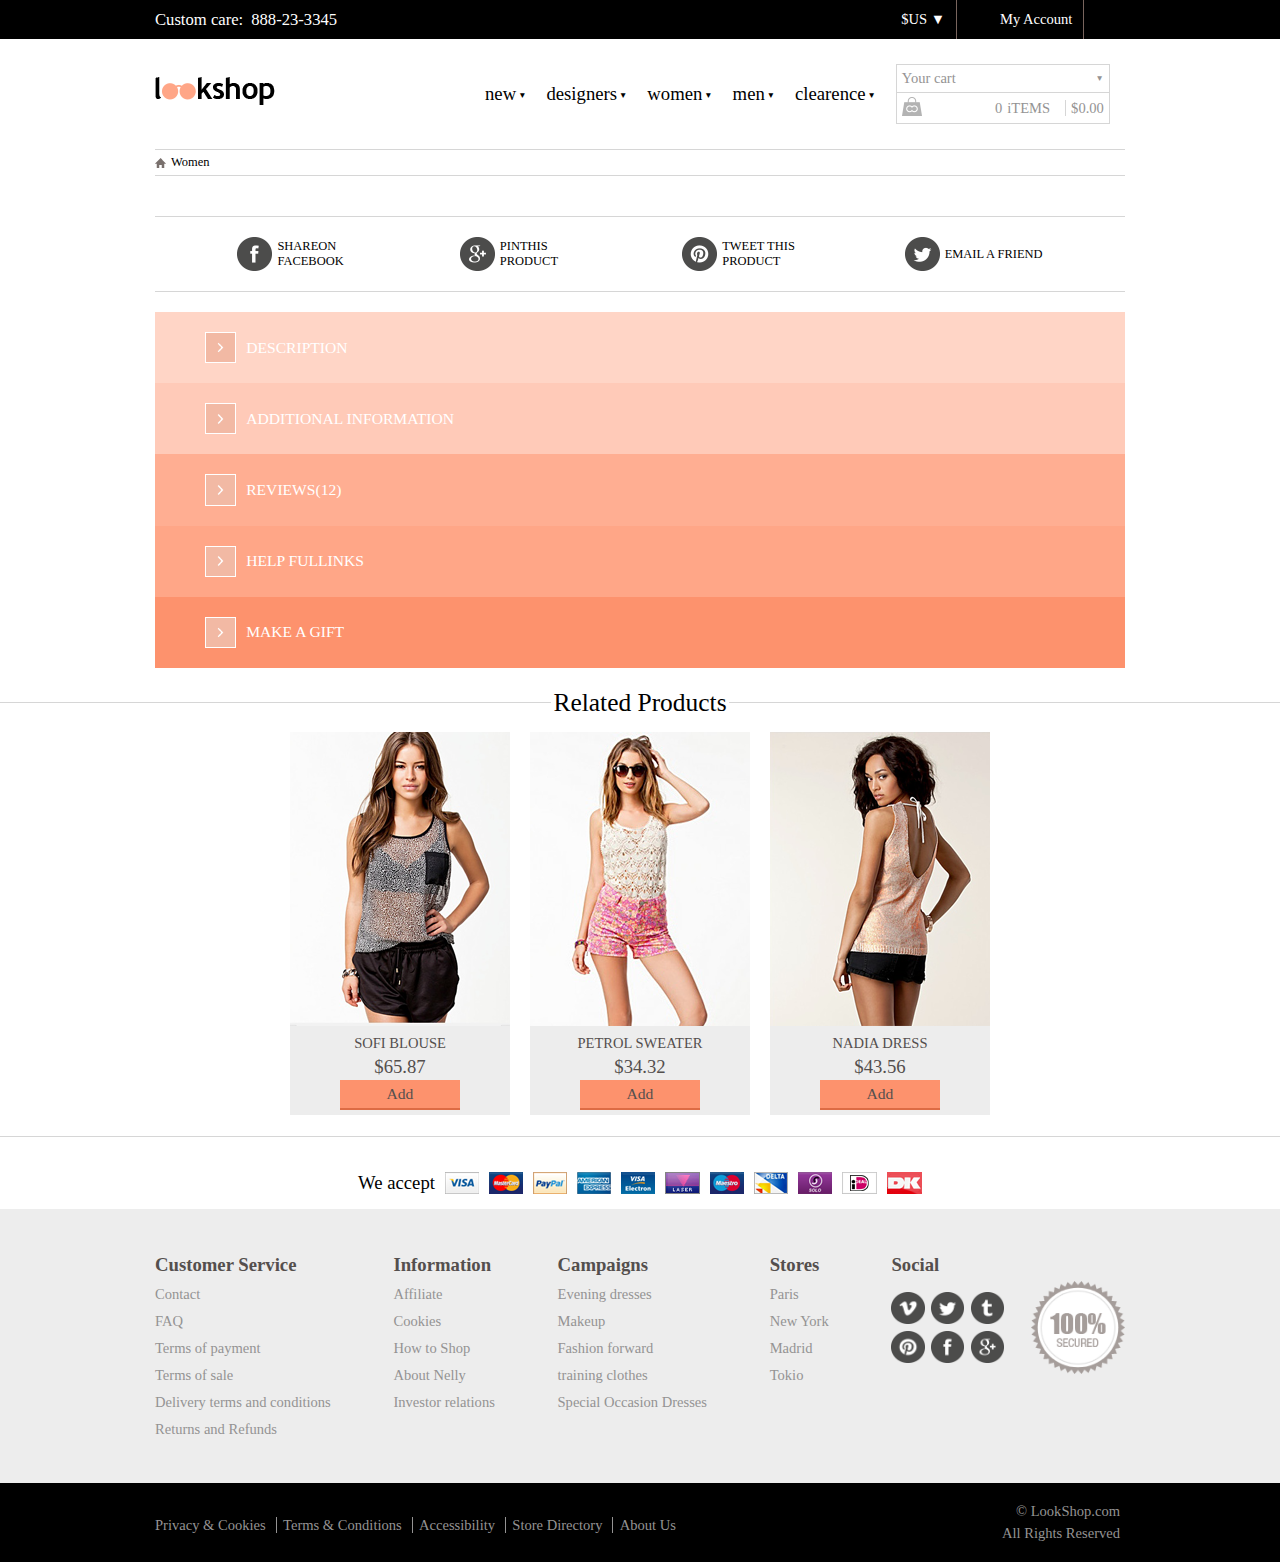
==== product.html @ 2f867f4f "test-5" ====
<!DOCTYPE html>

<html lang="en">
<head>
    <meta charset="UTF-8">
    <meta name="viewport" content="width=device-width, initial-scale=1.0">
    <title>Document</title>
    <link rel="stylesheet" href="./blocks/css/index.css">
</head>
<body>

    <header class="header"></header>
    
    <main class="main">
        <div class="content-product">
            <div class="seit-nav">
                <img src="./images/images__product/Home.png" alt="">
                <p>Women</p>
            </div>

            <!-- Content Render -->
            <div class="product-wrapp-wrapper">
                <!-- <div class="product-wrapper">
                    <div class="img-prod">
                        <div max-img><img src="./images/images__product/Layer_30.png" alt=""></div>
                        <div class="mini-img">
                            <img src="./images/images__product/Layer_30_copy.png" alt="">
                            <img src="./images/images__product/Layer_31.png" alt="">
                            <img src="./images/images__product/Layer_32.png" alt="">
                            <img src="./images/images__product/Layer_33.png" alt="">
                        </div>
                    </div>
                    <div class="prod-info">
                        <div class="nav-back">
                            <img src="./images/imeges__menu/sl-btn-left.png" alt="">
                            <p>Back to</p>
                            <span>Women's Clothing</span>
                        </div>
                        <div class="prod-name"><p>Sofi Blouse</p></div>
                        <div class="preis-reviews">
                            <div class="preis"><span>$</span><p data-preis="preis">98.95</p></div>
                            <div class="reviews">
                                <p data-reviews="reviews">12<span>reviews</span></p>
                                <div class="rev-wrapp">
                                    <span></span>
                                    <span></span>
                                    <span></span>
                                    <span></span>
                                    <span></span>
                                </div>
                            </div>
                        </div>
                        <div class="general-text"><p>Lorem ipsum dolor sit amet consectetur adipisicing elit. Neque obcaecati quisquam, sapiente dolorem molestias fugiat magni facilis quasi debitis distinctio necessitatibus inventore odit veniam, esse dolorum suscipit, corrupti aliquid nostrum!</p></div>
                        <div class="size-color">
                            <div class="size-option">
                                <select name="size" id="">
                                    <option value="10">Select size</option>
                                    <option value="20">20</option>
                                    <option value="30">30</option>
                                    <option value="30">30</option>
                                </select>
                            </div>
                            <div class="color-option">
                                <div class="color"></div>
                                <div class="color"></div>
                                <div class="color"></div>
                                <div class="color"></div>
                                <div class="color"></div>
                            </div>
                        </div>
                        <div class="total-wrapp">
                            <div class="btn-total">
                            <span class="btn-left plus">+</span>
                            <span class="zahl">0</span>
                            <span class="btn-right minus">+</span>
                            </div>
                            <div class="add-cart-btn">
                                <p>ADD TO CART</p><span>+</span>
                            </div>
                        </div>
                    </div>
                </div> -->
            </div>
            <!-- COntent Render End -->

            <div class="share">
                <div class="social">
                    <img src="./images/imeges__menu/facebook.png" alt="">
                    <p>Shareon facebook</p>
                </div>
                <div class="social">
                    <img src="./images/imeges__menu/google.png" alt="">
                    <p>pinthis product</p>
                </div>
                <div class="social">
                    <img src="./images/imeges__menu/pal.png" alt="">
                    <p>tweet this product</p>
                </div>
                <div class="social">
                    <img src="./images/imeges__menu/twitter.png" alt="">
                    <p>email a friend</p>
                </div>
            </div>
            <div class="list-info">
                <div class="list-wrapper">
                    <div class="cant"><img src="./images/images__product/bl-ar.png" alt=""></div>
                    <div><p>DESCRIPTION</p></div>
                    <p class="showed">Lorem ipsum dolor sit amet consectetur adipisicing elit. Commodi distinctio perspiciatis odit voluptates sint saepe dignissimos iste beatae. Laudantium, nam! Molestias alias sequi eos deserunt, cumque cupiditate totam laborum minima.</p>
                </div>
                <div class="list-wrapper">
                    <div class="cant"><img src="./images/images__product/bl-ar.png" alt=""></div>
                    <div><p>ADDITIONAL INFORMATION</p></div>
                    <p class="showed">Lorem ipsum dolor sit amet consectetur adipisicing elit. Commodi distinctio perspiciatis odit voluptates sint saepe dignissimos iste beatae. Laudantium, nam! Molestias alias sequi eos deserunt, cumque cupiditate totam laborum minima.</p>
                </div>
                <div class="list-wrapper">
                    <div class="cant"><img src="./images/images__product/bl-ar.png" alt=""></div>
                    <div><p>REVIEWS(12)</p></div>
                    <p class="showed">Lorem ipsum dolor sit amet consectetur adipisicing elit. Commodi distinctio perspiciatis odit voluptates sint saepe dignissimos iste beatae. Laudantium, nam! Molestias alias sequi eos deserunt, cumque cupiditate totam laborum minima.
                        Lorem ipsum dolor sit amet consectetur adipisicing elit. Commodi distinctio perspiciatis odit voluptates sint saepe dignissimos iste beatae. Laudantium, nam! Molestias alias sequi eos deserunt, cumque cupiditate totam laborum minima.
                        Lorem ipsum dolor sit amet consectetur adipisicing elit. Commodi distinctio perspiciatis odit voluptates sint saepe dignissimos iste beatae. Laudantium, nam! Molestias alias sequi eos deserunt, cumque cupiditate totam laborum minima.
                        Lorem ipsum dolor sit amet consectetur adipisicing elit. Commodi distinctio perspiciatis odit voluptates sint saepe dignissimos iste beatae. Laudantium, nam! Molestias alias sequi eos deserunt, cumque cupiditate totam laborum minima.
                    </p>
                </div>
                <div class="list-wrapper">
                    <div class="cant"><img src="./images/images__product/bl-ar.png" alt=""></div>
                    <div><p>HELP FULLINKS</p></div>
                    <p class="showed">Lorem ipsum dolor sit amet consectetur adipisicing elit. Commodi distinctio perspiciatis odit voluptates sint saepe dignissimos iste beatae. Laudantium, nam! Molestias alias sequi eos deserunt, cumque cupiditate totam laborum minima.</p>
                </div>
                <div class="list-wrapper">
                    <div class="cant"><img src="./images/images__product/bl-ar.png" alt=""></div>
                    <div><p>MAKE A GIFT</p></div>
                    <p class="showed">Lorem ipsum dolor sit amet consectetur adipisicing elit. Commodi distinctio perspiciatis odit voluptates sint saepe dignissimos iste beatae. Laudantium, nam! Molestias alias sequi eos deserunt, cumque cupiditate totam laborum minima.</p>
                </div>
            </div>
        </div>
        <div class="related-products">
            <fieldset>
                <legend>Related Products</legend>
                <div class="related-wrapper">
                    <div class="products preis-inner slider-wrapper">
                        <!-- <div class="item-wrapper">
                            <div class="item-img"><img src="../images/imeges__menu/Layer_8.png" alt=""></div>
                            <div class="info">
                                <p>MIMOSA LACE DRESS</p>
                                <p><span>$</span>76.95</p>
                                <div class="item-btn"><p>ADD TO CART<span>+</span></p></div>
                            </div>
                        </div> -->
                    </div>
                </div>
            </fieldset>
        </div>
    </main>

    <footer class="footer"></footer>

    <script defer src="./scripts/items.js"></script>
    <script defer src="./scripts/constants.js"></script>

    <script defer src="./blocks/content/localStor.js"></script>
    <script defer src="./blocks/header/header.js"></script>
    <script defer src="./blocks/footer/footer.js"></script>
    <script defer src="./blocks/content/contentProduct.js"></script>
    <script defer src="./blocks/content/content-items.js"></script>
    
    <script defer src="https://ajax.googleapis.com/ajax/libs/jquery/3.4.1/jquery.min.js"></script>
    <script defer src="./dist/owl.carousel.min.js"></script>
    <script defer src="./scripts/index.js"></script>

</body>
</html>
---- blocks/css/index.css ----
@import url('https://fonts.googleapis.com/css?family=Great+Vibes&display=swap');
@import'../css/reset.css';
@import'../css/header.css';
@import'../css/content.css';
@import'../css/cont-product.css';
@import'../css/footer.css';
@import'../css/content-all.css';
@import'../../OwlCarousel2-2.3.4/dist/assets/owl.carousel.css';
/* @import'../../OwlCarousel2-2.3.4/dist/assets/owl.theme.default.css'; */
@import'../../OwlCarousel2-2.3.4/dist/assets/owl.theme.green.min.css';
body{
    background: white;
    display: flex;
    flex-direction:column;
    justify-content: space-between;
}

@media (max-width:982px){
    .main
    .content-wrapper-prod
    .items-filter-wrapper{
        flex-direction: column-reverse;
        justify-content: center;
        align-items: center;
    }
    .main
    .content-wrapper-prod
    .items-filter-wrapper
    .filter-items{
        display:flex;
        justify-content: center;
        max-width:620px;
        margin-bottom:10px;

    }
    .main
    .content-wrapper-prod
    .items-filter-wrapper
    .filter-items
    .categories{
        margin-top:0;
        width:100%;
    }
    .main
    .content-wrapper-prod
    .items-filter-wrapper
    .filter-items
    .onsale{
        margin-top:0;
        width:100%;
    }
    .main
    .content-wrapper-prod
    .items-filter-wrapper
    .filter-items
    .featured{
        margin-top:0;
        width:100%;
    }
}
@media (max-width:965px){
    .main .content-wrapper-prod .slider-wrapper-prod .btn-sld{
        display: none;
    }
    .main
    .content-wrapper
    .general-wrapp-slider
    .btn-wrapper{
        display: none;
    }
}
@media (max-width:787px){
    .header .logo-navigation .logo-navigation-wrapper .cart-nav{
        max-width: 220px;
    }
    .cart-nav{
        max-width: 300px; 
    }
    .header
    .logo-navigation 
    .logo-navigation-wrapper 
    .cart-nav
    .nav-wrapper{
        background: rgb(0, 0, 0,.8);
        width:100%;
        height:100%;
        position: fixed;
        top:0;
        left:0;
        z-index: 15;
        transform: translateX(-100%);
    }
    .header
    .logo-navigation 
    .logo-navigation-wrapper 
    .cart-nav
    .menu-on{
        transform: translateX(0%);
    }
    .logo-navigation-wrapper{
        margin-top:10px;
    }
    .logo-navigation-wrapper
    .toggle{
        display: flex;
    }
    .logo-navigation-wrapper
    .cart-nav
    .list{
        width:60%;
        height:100%;
        background: #fd926d;
        display:flex;
        flex-direction: column;
        align-items: flex-start;
        justify-content: flex-start;
        position: absolute;
    }
    .logo-navigation-wrapper
    .cart-nav
    .list 
    li{
        padding: 10px;
        text-transform: uppercase;
        position: relative;
    }
    .logo-navigation-wrapper
    .cart-nav
    .list 
    li:hover{
        color:#fff;
    }

    .poster-inner{
        align-items: center;
    }
}
@media (max-width:640px){
    /* .header .logo-navigation .logo-navigation-wrapper .cart-nav{
        max-width: 220px;
    } */
    .content-slider-wrapper{display:none;}
    .main .content-wrapper .points{display:none;}
    .main .poster-wrapper{display:none;}
    .main .input-email .input-email-wrapper .email-form .email .email-inp{padding: 6px;}
    .main .slider-items-wrapper .slider-items-inner .arrow-wrapp{display:none;}
    .main .content-wrapper .clearance-wrapper-wr .clearance-wrapper .clearance:before{
       max-width:10rem;
    }
    .main .content-wrapper .clearance-wrapper-wr .clearance-wrapper .clearance:after{
        max-width:10rem;
    }
    .main .content-wrapper .brands-wrapper{
        display:none;
    }
    .footer .footer-pay{
        display: none;
    }
    .footer .footer-service{
        display: none;
    }
    .footer .footer-privacy .privacy-wrapper .privacy{
        display:none;
    }
    .footer .footer-privacy .privacy-wrapper .privacy-btn{
        display:flex;
    }
}
@media (max-width:360px){
    .header .logo-navigation .logo-navigation-wrapper{
        justify-content: center;
    }
    .header .logo-navigation .logo-navigation-wrapper .cart-nav{
        justify-content: center;
    }
    .header .logo-navigation .logo-navigation-wrapper .cart-nav .cart-menu-wrapp .cart-colection{
        display:none;
    }
    .header .logo-navigation .logo-navigation-wrapper .cart-nav .cart-menu-wrapp .items{
        border-top:1px solid #949393;
    }
    .main .content-wrapper .clearance-wrapper-wr .clearance-wrapper .clearance:before{
        max-width:5rem;
    }
     .main .content-wrapper .clearance-wrapper-wr .clearance-wrapper .clearance:after{
         max-width:5rem;
    }

    .main
    .content-wrapper-prod
    .items-filter-wrapper
    .filter-items
    .categories{
        margin-top:0;
        width:90%;
    }

    .main
    .content-wrapper-prod
    .items-filter-wrapper
    .filter-items
    .onsale{
        display:none;
    }
    .main
    .content-wrapper-prod
    .items-filter-wrapper
    .filter-items
    .featured{
        display:none;
    }
}
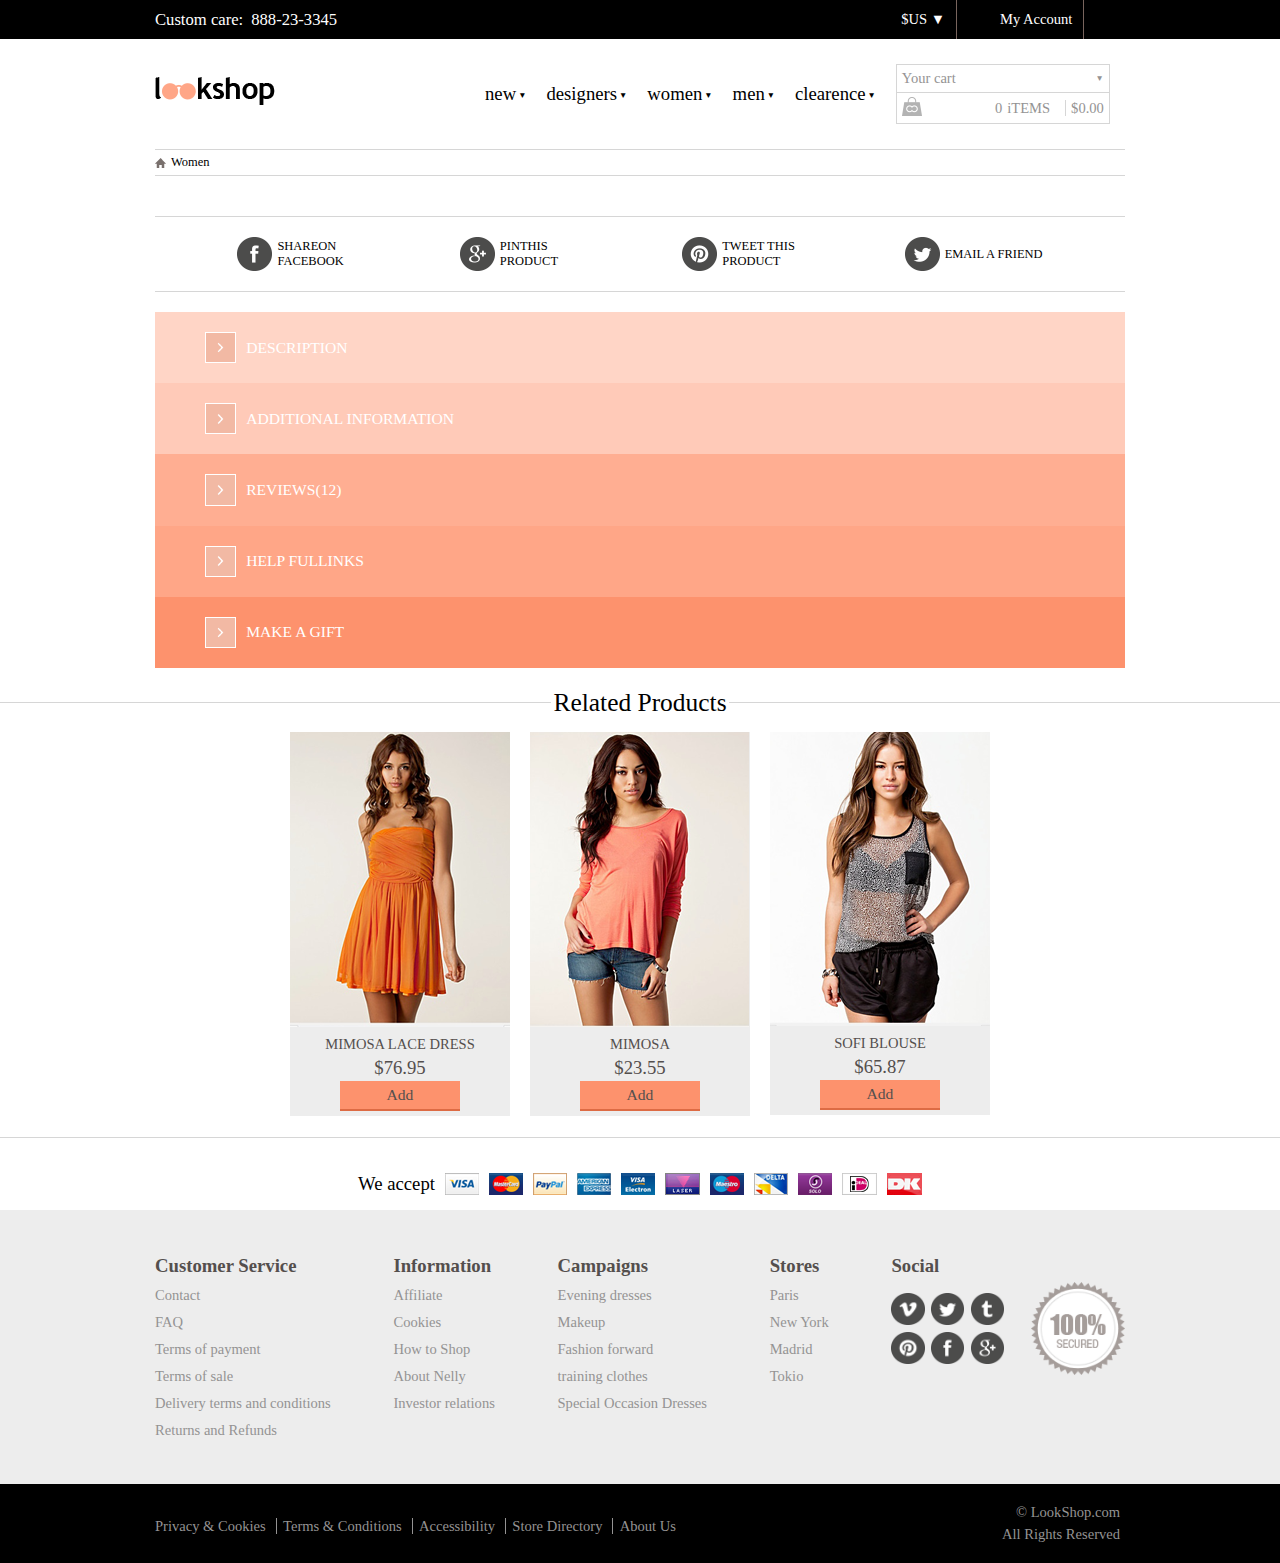
==== commit b8256e67: "newmet" ====
--- a/product.html
+++ b/product.html
@@ -154,18 +154,19 @@
 
     <footer class="footer"></footer>
 
-    <script defer src="./scripts/items.js"></script>
-    <script defer src="./scripts/constants.js"></script>
+    <script src="./scripts/items.js"></script>
+    <script src="./scripts/constants.js"></script>
 
-    <script defer src="./blocks/content/localStor.js"></script>
-    <script defer src="./blocks/header/header.js"></script>
-    <script defer src="./blocks/footer/footer.js"></script>
-    <script defer src="./blocks/content/contentProduct.js"></script>
-    <script defer src="./blocks/content/content-items.js"></script>
+    <script src="./blocks/content/localStor.js"></script>
+    <script src="./blocks/header/header.js"></script>
+    <script src="./blocks/footer/footer.js"></script>
+    <script src="./blocks/content/content-items.js"></script>
+    <script src="./blocks/content/contentProduct.js"></script>
+
     
-    <script defer src="https://ajax.googleapis.com/ajax/libs/jquery/3.4.1/jquery.min.js"></script>
-    <script defer src="./dist/owl.carousel.min.js"></script>
-    <script defer src="./scripts/index.js"></script>
+    <script src="https://ajax.googleapis.com/ajax/libs/jquery/3.4.1/jquery.min.js"></script>
+    <script src="./dist/owl.carousel.min.js"></script>
+    <script src="./scripts/index.js"></script>
 
 </body>
 </html>--- a/blocks/css/index.css
+++ b/blocks/css/index.css
@@ -5,9 +5,8 @@
 @import'../css/cont-product.css';
 @import'../css/footer.css';
 @import'../css/content-all.css';
-@import'../../OwlCarousel2-2.3.4/dist/assets/owl.carousel.css';
-/* @import'../../OwlCarousel2-2.3.4/dist/assets/owl.theme.default.css'; */
-@import'../../OwlCarousel2-2.3.4/dist/assets/owl.theme.green.min.css';
+@import'../../dist/assets/owl.carousel.css';
+@import'../../dist/assets/owl.theme.green.min.css';
 body{
     background: white;
     display: flex;
@@ -143,7 +142,7 @@
     .main .content-wrapper .points{display:none;}
     .main .poster-wrapper{display:none;}
     .main .input-email .input-email-wrapper .email-form .email .email-inp{padding: 6px;}
-    .main .slider-items-wrapper .slider-items-inner .arrow-wrapp{display:none;}
+    .main .slider-items-wrapper .slider-items-inner{justify-content: center;}
     .main .content-wrapper .clearance-wrapper-wr .clearance-wrapper .clearance:before{
        max-width:10rem;
     }
